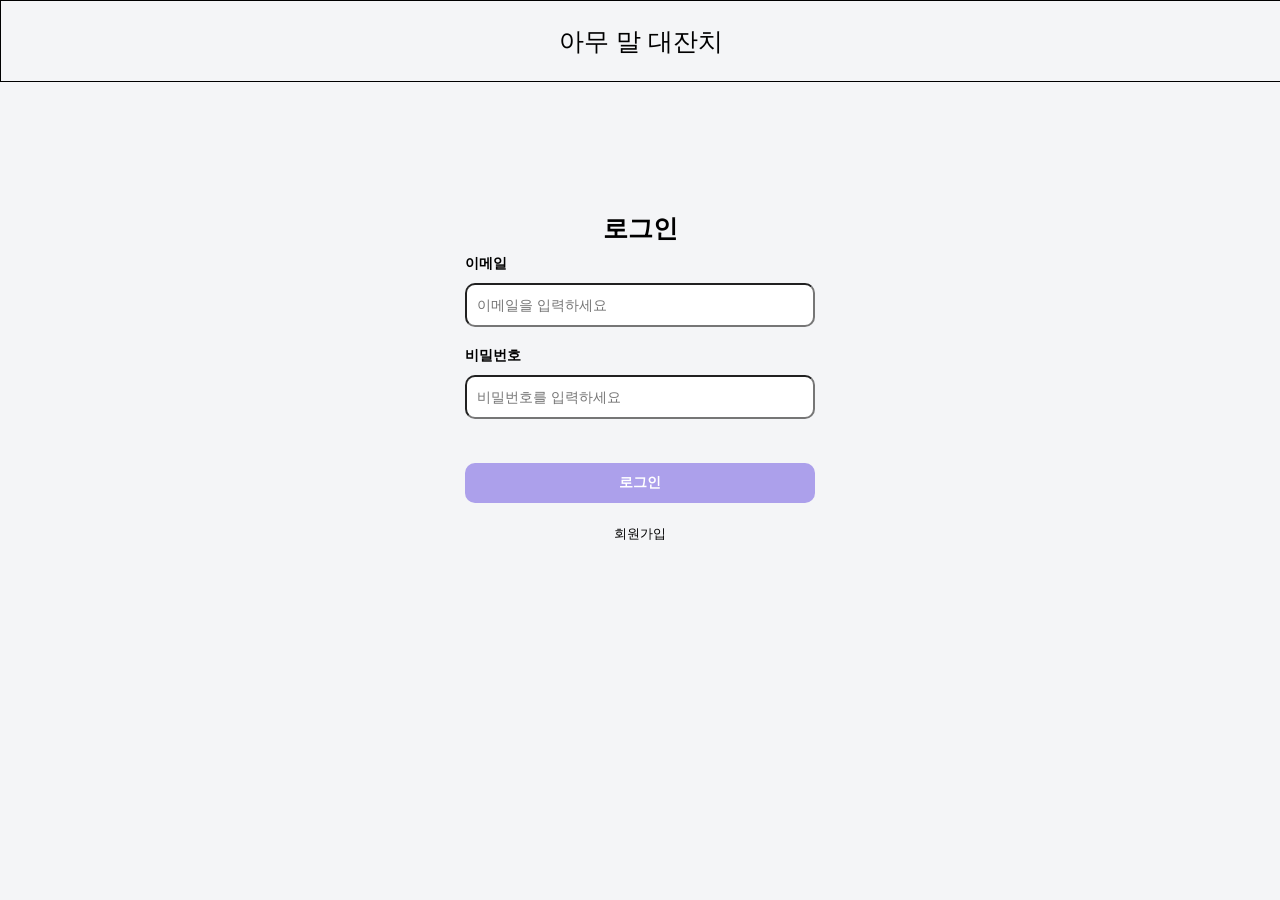
==== index.html @ 5eb847d8 "add: init" ====
<!DOCTYPE html>
<html lang="kr">
  <head>
    <meta charset="UTF-8" />
    <meta
      name="viewport"
      content="width=device-width, user-scalable=no, initial-scale=1.0, maximum-scale=1.0, minimum-scale=1.0"
    />
    <meta http-equiv="X-UA-Compatible" content="ie=edge" />
    <link rel="stylesheet" type="text/css" href="/index.css" />
    <link rel="stylesheet" type="text/css" href="/src/styles/navbar.css" />
    <link rel="stylesheet" type="text/css" href="/styles.css" />
    <script type="text/javascript" src="/src/js/static.js"></script>
    <title>아무 말 대잔치</title>
  </head>
  <body>
    <!--중복되는 navbar은 나중에 하나의 컴포넌트로 빼서 각각 import 할 예정-->
    <section class="navbar">
      <div class="navbarContainer">
        <a class="navbarTitle" href="">아무 말 대잔치</a>
      </div>
    </section>
    <section class="logIn">
      <div class="logInTitle">로그인</div>
      <form class="logInContent">
        <div class="emailContainer">
          <label for="email" class="title">이메일</label>
          <input
            type="email"
            minlength="8"
            id="email"
            required
            placeholder="이메일을 입력하세요"
          />
        </div>
        <div class="passwordContainer">
          <label for="password" class="title">비밀번호</label>
          <input
            type="password"
            id="password"
            required
            placeholder="비밀번호를 입력하세요"
          />
          <div class="helperTextContainer">
            <div class="helperText"></div>
          </div>
        </div>
        <!--href="board/posts.html"-->
        <button type="button" class="logInButton">로그인</button>
      </form>
      <a href="/signUp" class="signUpButton">회원가입</a>
    </section>
    <script type="module" src="/src/js/logIn.js"></script>
    <script type="module" src="/src/js/navbar.js"></script>
  </body>
</html>
---- index.css ----
.wrapper {
  width: 100%;
  height: 100%;
  max-width: 192rem;
}

.navbar {
  border: 0.1rem solid black;
  width: 100%;
  height: 8rem;
  display: flex;
  font-size: 2.5rem;
  text-align: center;
}

.logIn {
  margin: 13rem auto;
  width: 35rem;
  display: flex;
  align-items: center;
  flex-direction: column;
}

.logInTitle {
  text-align: center;
  font-size: 2.5rem;
  font-weight: 700;
}

.logInContent {
  margin: 1rem 0;
  width: 100%;
}

.emailContainer,
.passwordContainer {
  width: 35rem;
}

.passwordContainer {
  margin-top: 2rem;
}

.title {
  font-size: 1.4rem;
  font-weight: 700;
}

input {
  font-size: 1.4rem;
  font-weight: 400;
  width: 100%;
  line-height: 2rem;
  border-radius: 1rem;
  border: 0.05rem solidv black;
  box-sizing: border-box;
  padding: 1rem;
  margin-top: 1rem;
}

.logInButton {
  display: flex;
  cursor: pointer;
  align-items: center;
  justify-content: center;
  margin: 1.2rem auto;
  border: 0;
  background-color: var(--button-disabled);
  width: 35rem;
  height: 4rem;
  border-radius: 1rem;
  font-size: 1.4rem;
  text-decoration: none;
  font-weight: 700;
  color: white;
}

.signUpButton {
  margin: 0 auto;
  font-size: 1.3rem;
  text-decoration: none;
  background-color: none;
  color: black;
}

.helperTextContainer {
  min-height: 3rem;
}
---- src/styles/navbar.css ----
.navbar {
  border: 0.1rem solid black;
  width: 100%;
  height: 8rem;
  font-size: 2.5rem;
  text-align: center;
}

.navbarContainer {
  width: 100%;
  height: 100%;
  max-width: 60rem;
  display: flex;
  justify-content: space-between;
  align-items: center;
  margin: 0 auto;
}

.navbarTitle {
  margin: 2rem auto;
  text-decoration: none;
  color: black;
  cursor: pointer;
}

.beforeBtn {
  cursor: pointer;
  width: 3.6rem;
  border: 0;
  background-color: transparent;
}

.backImage {
  width: 1rem;
  height: 1.5rem;
}

.profileImage {
  width: 3.6rem;
  height: 3.6rem;
  border-radius: 50%;
}

::-webkit-scrollbar {
  display: none;
}

body {
  /* 익스플로러 스크롤바 옵션 */
  -ms-overflow-style: none;
  /* 파이어폭스 스크롤바 옵션 */
  scrollbar-width: none;
}

.space {
  width: 3.6rem;
  height: 0.1rem;
}

.userSetting {
  width: 3.6rem;
  height: 3.6rem;
  position: relative;
  display: flex;
  align-items: center;
  justify-content: center;
  cursor: pointer;
}

.settingList {
  cursor: pointer;
  display: none;
  width: 15rem;
  flex-direction: column;
  position: absolute;
  top: 2rem;
  right: 3rem;
  border-radius: 2rem;
}

.userSetting:hover .settingList {
  display: flex;
}

.settingList:hover {
  display: flex;
}

.setting {
  cursor: pointer;
  text-decoration: none;
  color: black;
  display: flex;
  justify-content: center;
  align-items: center;
  width: 100%;
  height: 3rem;
  background-color: lightgray;
  font-size: 1.2rem;
}

.profileUpdate:hover {
  background-color: gray;
}

.passwordUpdate:hover {
  background-color: gray;
}

.logOut:hover {
  background-color: gray;
}
---- styles.css ----
:root {
  --button-enabled: #7f6aee;
  --button-disabled: #aca0eb;
}

html {
  font-size: 62.5%;
}

body {
  padding: 0;
  margin: 0;
  width: 100%;
  background: #f4f5f7;
  font-family: "Noto Sans KR", sans-serif;
}

.helperText {
  color: #ff0000;
  font-size: 1.2rem;
  font-weight: 400;
  width: 100%;
  justify-content: flex-start;
}

.helperTextContainer {
  margin-top: 0.2rem;
  height: 2rem;
  width: 100%;
}
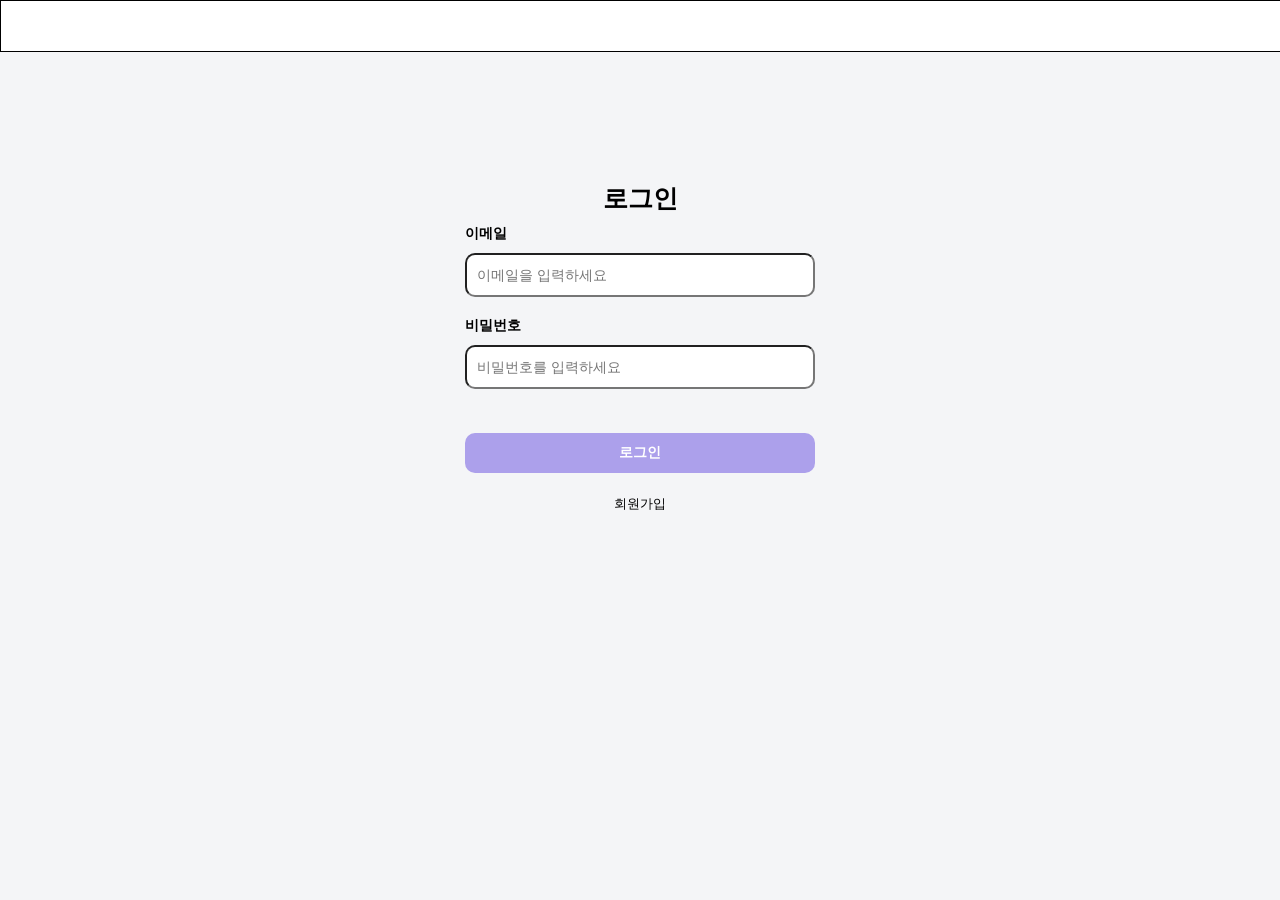
==== commit 73f39a3f: "modify: home styles" ====
--- a/index.html
+++ b/index.html
@@ -1,56 +1,42 @@
 <!DOCTYPE html>
 <html lang="kr">
-  <head>
-    <meta charset="UTF-8" />
-    <meta
-      name="viewport"
-      content="width=device-width, user-scalable=no, initial-scale=1.0, maximum-scale=1.0, minimum-scale=1.0"
-    />
-    <meta http-equiv="X-UA-Compatible" content="ie=edge" />
-    <link rel="stylesheet" type="text/css" href="/index.css" />
-    <link rel="stylesheet" type="text/css" href="/src/styles/navbar.css" />
-    <link rel="stylesheet" type="text/css" href="/styles.css" />
-    <script type="text/javascript" src="/src/js/static.js"></script>
-    <title>아무 말 대잔치</title>
-  </head>
-  <body>
-    <!--중복되는 navbar은 나중에 하나의 컴포넌트로 빼서 각각 import 할 예정-->
-    <section class="navbar">
-      <div class="navbarContainer">
-        <a class="navbarTitle" href="">아무 말 대잔치</a>
-      </div>
-    </section>
-    <section class="logIn">
-      <div class="logInTitle">로그인</div>
-      <form class="logInContent">
-        <div class="emailContainer">
-          <label for="email" class="title">이메일</label>
-          <input
-            type="email"
-            minlength="8"
-            id="email"
-            required
-            placeholder="이메일을 입력하세요"
-          />
-        </div>
-        <div class="passwordContainer">
-          <label for="password" class="title">비밀번호</label>
-          <input
-            type="password"
-            id="password"
-            required
-            placeholder="비밀번호를 입력하세요"
-          />
-          <div class="helperTextContainer">
-            <div class="helperText"></div>
-          </div>
-        </div>
-        <!--href="board/posts.html"-->
-        <button type="button" class="logInButton">로그인</button>
-      </form>
-      <a href="/signUp" class="signUpButton">회원가입</a>
-    </section>
-    <script type="module" src="/src/js/logIn.js"></script>
-    <script type="module" src="/src/js/navbar.js"></script>
-  </body>
+	<head>
+		<meta charset="UTF-8" />
+		<meta
+			name="viewport"
+			content="width=device-width, user-scalable=no, initial-scale=1.0, maximum-scale=1.0, minimum-scale=1.0"
+		/>
+		<meta http-equiv="X-UA-Compatible" content="ie=edge" />
+		<link rel="stylesheet" type="text/css" href="/index.css" />
+		<link rel="stylesheet" type="text/css" href="/src/styles/navbar.css" />
+		<link rel="stylesheet" type="text/css" href="/styles.css" />
+		<script type="text/javascript" src="/src/js/static.js"></script>
+		<title>아무 말 대잔치</title>
+	</head>
+	<body>
+		<!--중복되는 navbar은 나중에 하나의 컴포넌트로 빼서 각각 import 할 예정-->
+		<section class="navbar"></section>
+		<section class="logIn">
+			<div class="logInTitle">로그인</div>
+			<form class="logInContent">
+				<div class="emailContainer">
+					<label for="email" class="title">이메일</label>
+					<input type="email" minlength="8" id="email" required placeholder="이메일을 입력하세요" />
+				</div>
+				<div class="passwordContainer">
+					<label for="password" class="title">비밀번호</label>
+					<input type="password" id="password" required placeholder="비밀번호를 입력하세요" />
+					<div class="helperTextContainer">
+						<div class="helperText"></div>
+					</div>
+				</div>
+				<!--href="board/posts.html"-->
+				<button type="button" class="logInButton">로그인</button>
+			</form>
+			<a href="/signUp" class="signUpButton">회원가입</a>
+		</section>
+		<script type="module" src="/src/js/logIn.js"></script>
+		<script type="module" src="/src/js/navbar.js"></script>
+		<script type="module" src="/src/js/static.js"></script>
+	</body>
 </html>
--- a/index.css
+++ b/index.css
@@ -1,88 +1,88 @@
 .wrapper {
-  width: 100%;
-  height: 100%;
-  max-width: 192rem;
+	width: 100%;
+	height: 100%;
+	max-width: 192rem;
 }
 
 .navbar {
-  border: 0.1rem solid black;
-  width: 100%;
-  height: 8rem;
-  display: flex;
-  font-size: 2.5rem;
-  text-align: center;
+	border: 0.1rem solid black;
+	width: 100%;
+	height: 8rem;
+	display: flex;
+	font-size: 2.5rem;
+	text-align: center;
 }
 
 .logIn {
-  margin: 13rem auto;
-  width: 35rem;
-  display: flex;
-  align-items: center;
-  flex-direction: column;
+	margin: 13rem auto;
+	width: 35rem;
+	display: flex;
+	align-items: center;
+	flex-direction: column;
 }
 
 .logInTitle {
-  text-align: center;
-  font-size: 2.5rem;
-  font-weight: 700;
+	text-align: center;
+	font-size: 2.5rem;
+	font-weight: 700;
 }
 
 .logInContent {
-  margin: 1rem 0;
-  width: 100%;
+	margin: 1rem 0;
+	width: 100%;
 }
 
 .emailContainer,
 .passwordContainer {
-  width: 35rem;
+	width: 35rem;
 }
 
 .passwordContainer {
-  margin-top: 2rem;
+	margin-top: 2rem;
 }
 
 .title {
-  font-size: 1.4rem;
-  font-weight: 700;
+	font-size: 1.4rem;
+	font-weight: 700;
 }
 
 input {
-  font-size: 1.4rem;
-  font-weight: 400;
-  width: 100%;
-  line-height: 2rem;
-  border-radius: 1rem;
-  border: 0.05rem solidv black;
-  box-sizing: border-box;
-  padding: 1rem;
-  margin-top: 1rem;
+	font-size: 1.4rem;
+	font-weight: 400;
+	width: 100%;
+	line-height: 2rem;
+	border-radius: 1rem;
+	border: 0.05rem solidv black;
+	box-sizing: border-box;
+	padding: 1rem;
+	margin-top: 1rem;
 }
 
 .logInButton {
-  display: flex;
-  cursor: pointer;
-  align-items: center;
-  justify-content: center;
-  margin: 1.2rem auto;
-  border: 0;
-  background-color: var(--button-disabled);
-  width: 35rem;
-  height: 4rem;
-  border-radius: 1rem;
-  font-size: 1.4rem;
-  text-decoration: none;
-  font-weight: 700;
-  color: white;
+	display: flex;
+	cursor: pointer;
+	align-items: center;
+	justify-content: center;
+	margin: 1.2rem auto;
+	border: 0;
+	background-color: var(--button-disabled);
+	width: 35rem;
+	height: 4rem;
+	border-radius: 1rem;
+	font-size: 1.4rem;
+	text-decoration: none;
+	font-weight: 700;
+	color: white;
 }
 
 .signUpButton {
-  margin: 0 auto;
-  font-size: 1.3rem;
-  text-decoration: none;
-  background-color: none;
-  color: black;
+	margin: 0 auto;
+	font-size: 1.3rem;
+	text-decoration: none;
+	background-color: none;
+	color: black;
 }
 
 .helperTextContainer {
-  min-height: 3rem;
+	min-height: 3rem;
 }
--- a/src/styles/navbar.css
+++ b/src/styles/navbar.css
@@ -1,112 +1,116 @@
 .navbar {
-  border: 0.1rem solid black;
-  width: 100%;
-  height: 8rem;
-  font-size: 2.5rem;
-  text-align: center;
+	width: 100%;
+	height: 5rem;
+	font-size: 2.5rem;
+	text-align: center;
+	background-color: white;
+}
+
+.logo {
+	width: 10rem;
+	cursor: pointer;
 }
 
 .navbarContainer {
-  width: 100%;
-  height: 100%;
-  max-width: 60rem;
-  display: flex;
-  justify-content: space-between;
-  align-items: center;
-  margin: 0 auto;
+	width: 100%;
+	margin: 0 auto;
+	height: 100%;
+	box-sizing: border-box;
+	max-width: 128rem;
+	padding: 0 2rem;
+	display: flex;
+	justify-content: space-between;
+	align-items: center;
 }
 
 .navbarTitle {
-  margin: 2rem auto;
-  text-decoration: none;
-  color: black;
-  cursor: pointer;
-}
-
-.beforeBtn {
-  cursor: pointer;
-  width: 3.6rem;
-  border: 0;
-  background-color: transparent;
-}
-
-.backImage {
-  width: 1rem;
-  height: 1.5rem;
+	text-decoration: none;
+	color: black;
+	width: fit-content;
+	cursor: pointer;
 }
 
 .profileImage {
-  width: 3.6rem;
-  height: 3.6rem;
-  border-radius: 50%;
-}
-
-::-webkit-scrollbar {
-  display: none;
-}
-
-body {
-  /* 익스플로러 스크롤바 옵션 */
-  -ms-overflow-style: none;
-  /* 파이어폭스 스크롤바 옵션 */
-  scrollbar-width: none;
-}
-
-.space {
-  width: 3.6rem;
-  height: 0.1rem;
+	width: 3.5rem;
+	height: 3.5rem;
+	border-radius: 50%;
 }
 
 .userSetting {
-  width: 3.6rem;
-  height: 3.6rem;
-  position: relative;
-  display: flex;
-  align-items: center;
-  justify-content: center;
-  cursor: pointer;
+	width: 3.6rem;
+	height: 3.6rem;
+	position: relative;
+	display: flex;
+	align-items: center;
+	justify-content: center;
+	cursor: pointer;
 }
 
 .settingList {
-  cursor: pointer;
-  display: none;
-  width: 15rem;
-  flex-direction: column;
-  position: absolute;
-  top: 2rem;
-  right: 3rem;
-  border-radius: 2rem;
+	cursor: pointer;
+	display: none;
+	width: 16rem;
+	box-sizing: border-box;
+	padding: 2rem;
+	border-radius: 2rem;
+	flex-direction: column;
+	background-color: aliceblue;
+	box-shadow: 0 0.2rem 1.4rem 0.2rem rgba(0, 0, 0, 0.102);
+	position: absolute;
+	top: 2rem;
+	right: 3rem;
+	border-radius: 2rem;
 }
 
 .userSetting:hover .settingList {
-  display: flex;
+	display: flex;
 }
 
 .settingList:hover {
-  display: flex;
+	display: flex;
 }
 
 .setting {
-  cursor: pointer;
-  text-decoration: none;
-  color: black;
-  display: flex;
-  justify-content: center;
-  align-items: center;
-  width: 100%;
-  height: 3rem;
-  background-color: lightgray;
-  font-size: 1.2rem;
+	cursor: pointer;
+	text-decoration: none;
+	color: black;
+	display: flex;
+	justify-content: center;
+	align-items: center;
+	width: 100%;
+	height: 3rem;
+	font-size: 1.3rem;
+
+	border-radius: 2rem;
 }
 
-.profileUpdate:hover {
-  background-color: gray;
+.setting:hover {
+	background-color: #70a7f9;
+	color: white;
 }
 
-.passwordUpdate:hover {
-  background-color: gray;
+.writeBtnNav {
+	border-radius: 2rem;
+	gap: 0.3rem;
+	display: flex;
+	justify-content: center;
+	align-items: center;
+	background-color: #70a7f9;
+	width: fit-content;
+	color: white;
+	padding: 0 1rem;
+	font-size: 1.3rem;
+	height: 3.5rem;
+	cursor: pointer;
 }
 
-.logOut:hover {
-  background-color: gray;
+.plus {
+	height: 1.6rem;
+	width: 1.6rem;
 }
+
+.right {
+	display: flex;
+	gap: 1.5rem;
+	align-items: center;
+}
--- a/styles.css
+++ b/styles.css
@@ -1,30 +1,39 @@
 :root {
-  --button-enabled: #7f6aee;
-  --button-disabled: #aca0eb;
+	--button-enabled: #7f6aee;
+	--button-disabled: #aca0eb;
 }
 
 html {
-  font-size: 62.5%;
+	font-size: 62.5%;
 }
 
 body {
-  padding: 0;
-  margin: 0;
-  width: 100%;
-  background: #f4f5f7;
-  font-family: "Noto Sans KR", sans-serif;
+	padding: 0;
+	font-family: 'Noto Sans KR', sans-serif;
+	margin: 0;
+	width: 100%;
+	background: #f4f5f7;
+
+	/* 익스플로러 스크롤바 옵션 */
+	-ms-overflow-style: none;
+	/* 파이어폭스 스크롤바 옵션 */
+	scrollbar-width: none;
 }
 
 .helperText {
-  color: #ff0000;
-  font-size: 1.2rem;
-  font-weight: 400;
-  width: 100%;
-  justify-content: flex-start;
+	color: #ff0000;
+	font-size: 1.2rem;
+	font-weight: 400;
+	width: 100%;
+	justify-content: flex-start;
 }
 
 .helperTextContainer {
-  margin-top: 0.2rem;
-  height: 2rem;
-  width: 100%;
+	margin-top: 0.2rem;
+	height: 2rem;
+	width: 100%;
 }
+
+::-webkit-scrollbar {
+	display: none;
+}
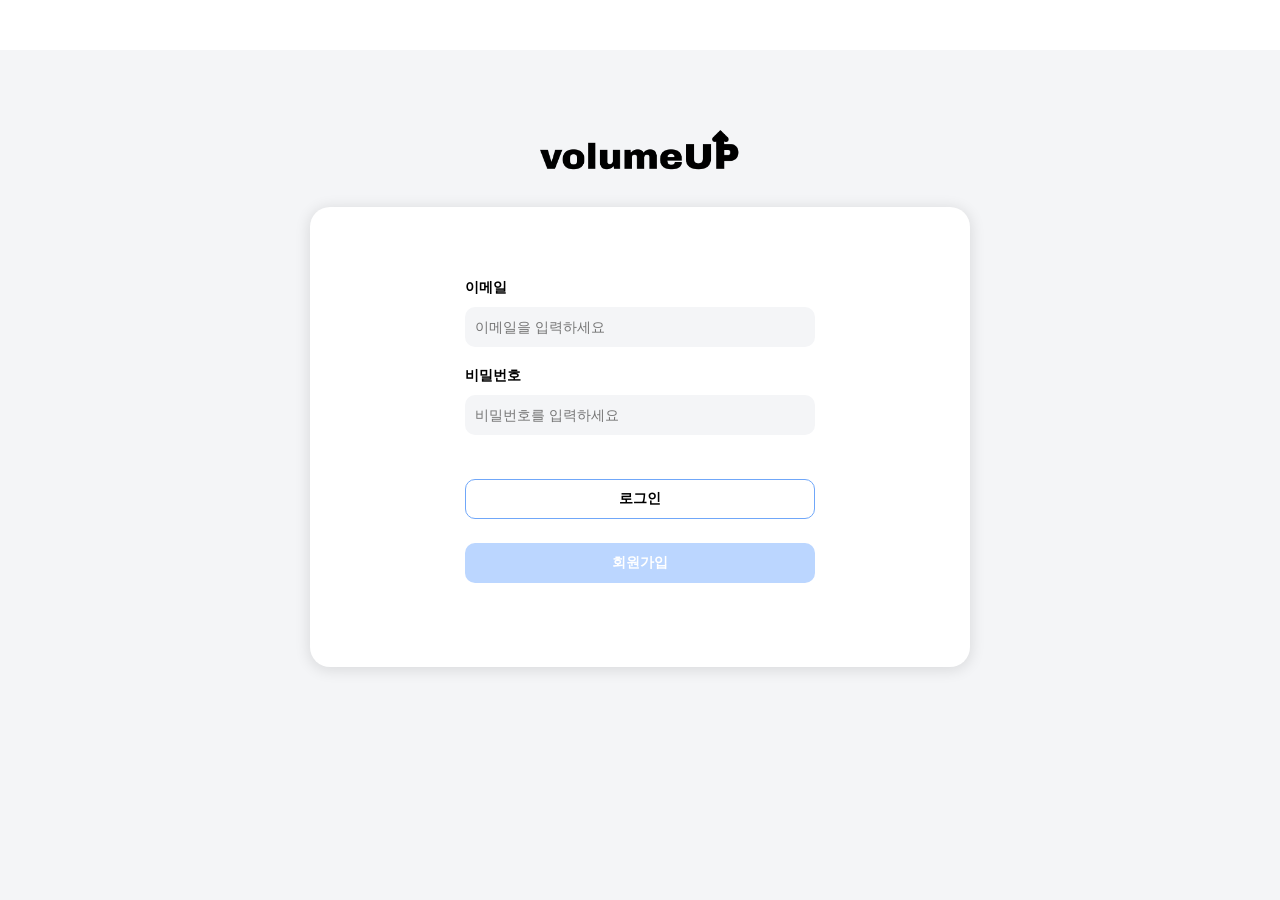
==== commit c1d53895: "modify: styles" ====
--- a/index.html
+++ b/index.html
@@ -17,7 +17,7 @@
 		<!--중복되는 navbar은 나중에 하나의 컴포넌트로 빼서 각각 import 할 예정-->
 		<section class="navbar"></section>
 		<section class="logIn">
-			<div class="logInTitle">로그인</div>
+			<div class="logInTitle"><img class="logInLogo" src="/src/images/logo.png" /></div>
 			<form class="logInContent">
 				<div class="emailContainer">
 					<label for="email" class="title">이메일</label>
@@ -32,8 +32,8 @@
 				</div>
 				<!--href="board/posts.html"-->
 				<button type="button" class="logInButton">로그인</button>
+				<a href="/signUp" class="signUpButton">회원가입</a>
 			</form>
-			<a href="/signUp" class="signUpButton">회원가입</a>
 		</section>
 		<script type="module" src="/src/js/logIn.js"></script>
 		<script type="module" src="/src/js/navbar.js"></script>
--- a/index.css
+++ b/index.css
@@ -4,32 +4,27 @@
 	max-width: 192rem;
 }
 
-.navbar {
-	border: 0.1rem solid black;
-	width: 100%;
-	height: 8rem;
-	display: flex;
-	font-size: 2.5rem;
-	text-align: center;
-}
-
 .logIn {
 	margin: 13rem auto;
-	width: 35rem;
+	width: 60rem;
 	display: flex;
 	align-items: center;
+	justify-content: center;
 	flex-direction: column;
 }
 
-.logInTitle {
-	text-align: center;
-	font-size: 2.5rem;
-	font-weight: 700;
-}
-
 .logInContent {
-	margin: 1rem 0;
+	margin: 3rem 0 0;
+	padding: 3rem;
+	height: 40rem;
+	display: flex;
+	justify-content: center;
+	align-items: center;
+	flex-direction: column;
+	border-radius: 2rem;
+	background-color: white;
 	width: 100%;
+	box-shadow: 0 0.2rem 1.4rem 0.2rem rgba(0, 0, 0, 0.102);
 }
 
 .emailContainer,
@@ -41,24 +36,60 @@
 	margin-top: 2rem;
 }
 
+.logInLogo {
+	width: 20rem;
+}
+
+.logInTitle {
+	display: flex;
+	gap: 2rem;
+	flex-direction: column;
+	text-align: center;
+	font-size: 2.5rem;
+	font-weight: 700;
+}
+
 .title {
 	font-size: 1.4rem;
 	font-weight: 700;
 }
 
 input {
+	border: 0;
+	background-color: #f4f5f7;
 	font-size: 1.4rem;
 	font-weight: 400;
 	width: 100%;
 	line-height: 2rem;
 	border-radius: 1rem;
-	border: 0.05rem solidv black;
 	box-sizing: border-box;
 	padding: 1rem;
 	margin-top: 1rem;
 }
 
+input:focus,
+textarea:focus {
+	outline: none;
+}
+
 .logInButton {
+	display: flex;
+	cursor: pointer;
+	align-items: center;
+	justify-content: center;
+	margin: 1.2rem auto;
+	border: 1px solid var(--button-enabled);
+	width: 35rem;
+	height: 4rem;
+	border-radius: 1rem;
+	font-size: 1.4rem;
+	text-decoration: none;
+	background-color: white;
+	font-weight: 700;
+	color: black;
+}
+
+.signUpButton {
 	display: flex;
 	cursor: pointer;
 	align-items: center;
@@ -75,12 +106,8 @@
 	color: white;
 }
 
-.signUpButton {
-	margin: 0 auto;
-	font-size: 1.3rem;
-	text-decoration: none;
-	background-color: none;
-	color: black;
+.signUpButton:hover {
+	background-color: var(--button-enabled);
 }
 
 .helperTextContainer {
--- a/src/styles/navbar.css
+++ b/src/styles/navbar.css
@@ -1,9 +1,13 @@
 .navbar {
+	position: fixed;
+	top: 0;
+	left: 0;
 	width: 100%;
 	height: 5rem;
 	font-size: 2.5rem;
 	text-align: center;
 	background-color: white;
+	z-index: 5;
 }
 
 .logo {
@@ -104,6 +108,10 @@
 	cursor: pointer;
 }
 
+.writeBtnNav:hover {
+	box-shadow: 0 0.2rem 1.4rem 0.2rem rgba(0, 0, 0, 0.102);
+}
+
 .plus {
 	height: 1.6rem;
 	width: 1.6rem;
--- a/styles.css
+++ b/styles.css
@@ -1,6 +1,6 @@
 :root {
-	--button-enabled: #7f6aee;
-	--button-disabled: #aca0eb;
+	--button-enabled: #70a7f9;
+	--button-disabled: #bbd6ff;
 }
 
 html {
